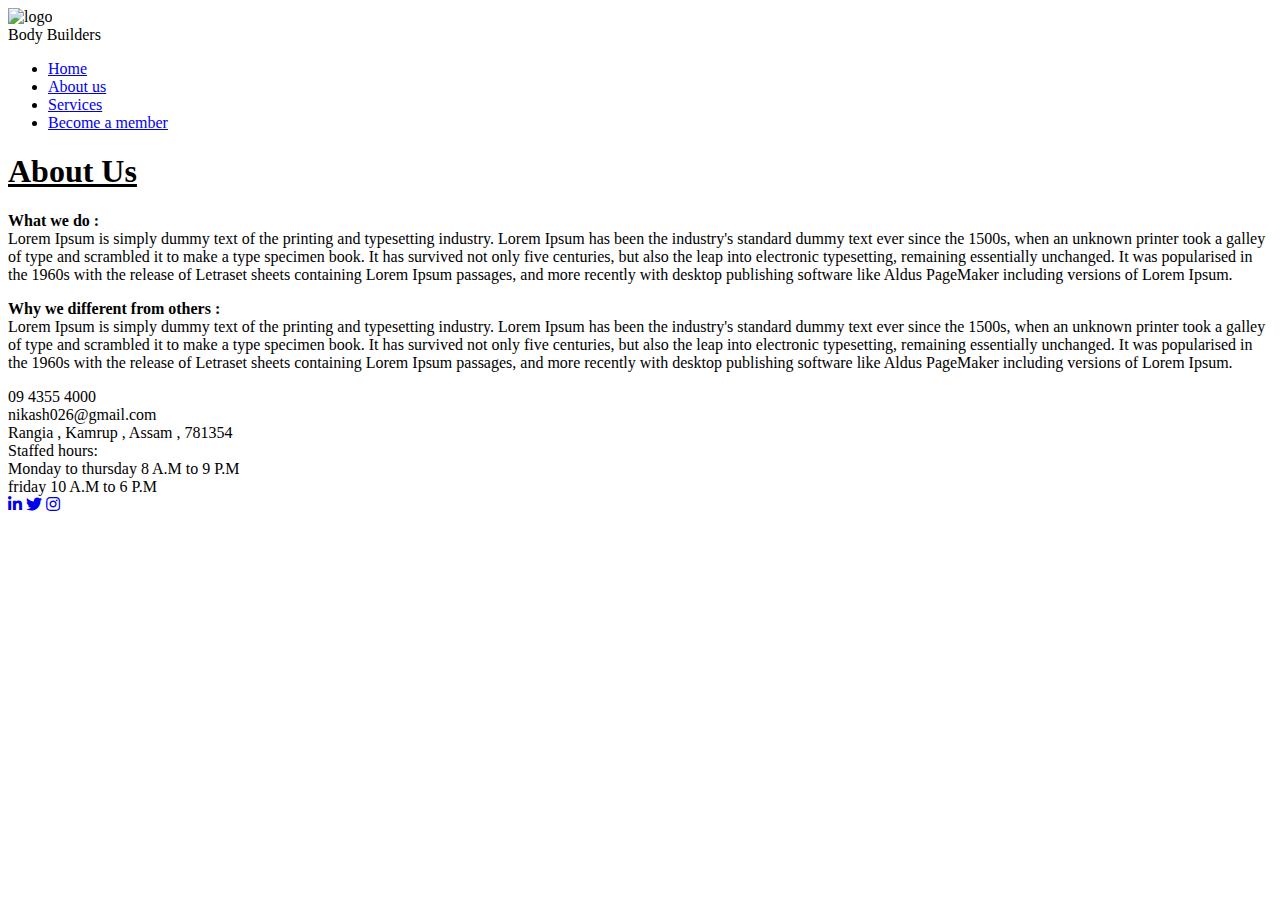
==== ABOUT_PAGE.html @ bda0bb64 "Add files via upload" ====
<!DOCTYPE html>
<html lang="en">

<head>
    <meta charset="UTF-8">
    <meta http-equiv="X-UA-Compatible" content="IE=edge">
    <meta name="viewport" content="width=device-width, initial-scale=1.0">
    <link rel="preconnect" href="https://fonts.googleapis.com">
    <link rel="preconnect" href="https://fonts.gstatic.com" crossorigin>
    <link href="https://fonts.googleapis.com/css2?family=Baloo+2&display=swap" rel="stylesheet">
    <link rel="stylesheet" href="./homecss/member.css">
    <link rel="stylesheet" href="./homecss/style.css">
    <link rel="stylesheet" href="./homecss/about.css">
    <!-- <link rel="stylesheet" href="homecss/all.min.css"> -->
    <link href="href=" https://cdnjs.cloudflare.com/ajax/libs/font-awesome/5.15.3/css/all.min.css "/>
    <link rel=" stylesheet " href=" https://pro.fontawesome.com/releases/v5.10.0/css/all.css ">

    <title>Member</title>
</head>


<body>
     <div class=" bkk " >
        <nav class=" navbar ">
            <div class=" logo "><img src=" ./img/logo.jpg " alt=" logo ">
                <div class="name ">Body Builders</div>
            </div>
           
            <ul class=" nav-list ">

                <li>
                    <a href=" ./gym.html ">Home</a>
                </li>
                <li>
                    <a href=" #ABOUT_PAGE.html ">About us</a>
                </li>
                <li>
                    <a href="./services.html ">Services</a>
                </li>
                <li>
                    <a href="./member.html ">Become a member</a>
                </li>
            </ul>

        </nav>


        <div class="section ">
            <div class="section1 ">
                <h1 ><u>About Us</u></h1>
            </div>  
            <div class="section2 "> 
                <p><b>What we do  :</b><br> Lorem Ipsum is simply dummy text of the printing and typesetting industry. Lorem Ipsum has been the
                    industry's standard dummy text ever since the 1500s, when an unknown printer took a galley of type and
                    scrambled it to make a type specimen book. It has survived not only five centuries, but also the leap into
                    electronic typesetting, remaining essentially unchanged. It was popularised in the 1960s with the release of
                    Letraset sheets containing Lorem Ipsum passages, and more recently with desktop publishing software like
                    Aldus PageMaker including versions of Lorem Ipsum.</p>
            </div>
            <div class="section3 "> 
                <p><b>Why we different from others :</b><br> Lorem Ipsum is simply dummy text of the printing and typesetting industry. Lorem Ipsum has been the
                    industry's standard dummy text ever since the 1500s, when an unknown printer took a galley of type and
                    scrambled it to make a type specimen book. It has survived not only five centuries, but also the leap into
                    electronic typesetting, remaining essentially unchanged. It was popularised in the 1960s with the release of
                    Letraset sheets containing Lorem Ipsum passages, and more recently with desktop publishing software like
                    Aldus PageMaker including versions of Lorem Ipsum.</p>
            </div>
            
        </div>
    <div class="lastpart ">
        <div class="first ">
            <div class="first1 ">09 4355 4000</div>
            <div class="first2 ">nikash026@gmail.com</div>
            <div class="first3 ">Rangia , Kamrup , Assam , 781354</div>
        </div>
        <div class="second ">
            <div class="second1 ">Staffed hours:</div>
            <div class="second1 ">Monday to thursday 8 A.M to 9 P.M</div>
            <div class="second1 ">friday 10 A.M to 6 P.M</div>
        </div>
        <div class="third ">
            <div class="social ">
                <a href="https://www.linkedin.com/in/nikash-r-saraswati-360153215/ "><i class="fab fa-linkedin-in "></i></a>
                <a href="https://twitter.com/nikash_ranjan "><i class="fab fa-twitter "></i></a>
                <a href="https://www.instagram.com/nikas943/ "><i class="fab fa-instagram "></i></a>
            </div>
        </div>
    </div>

    </body>

</html>
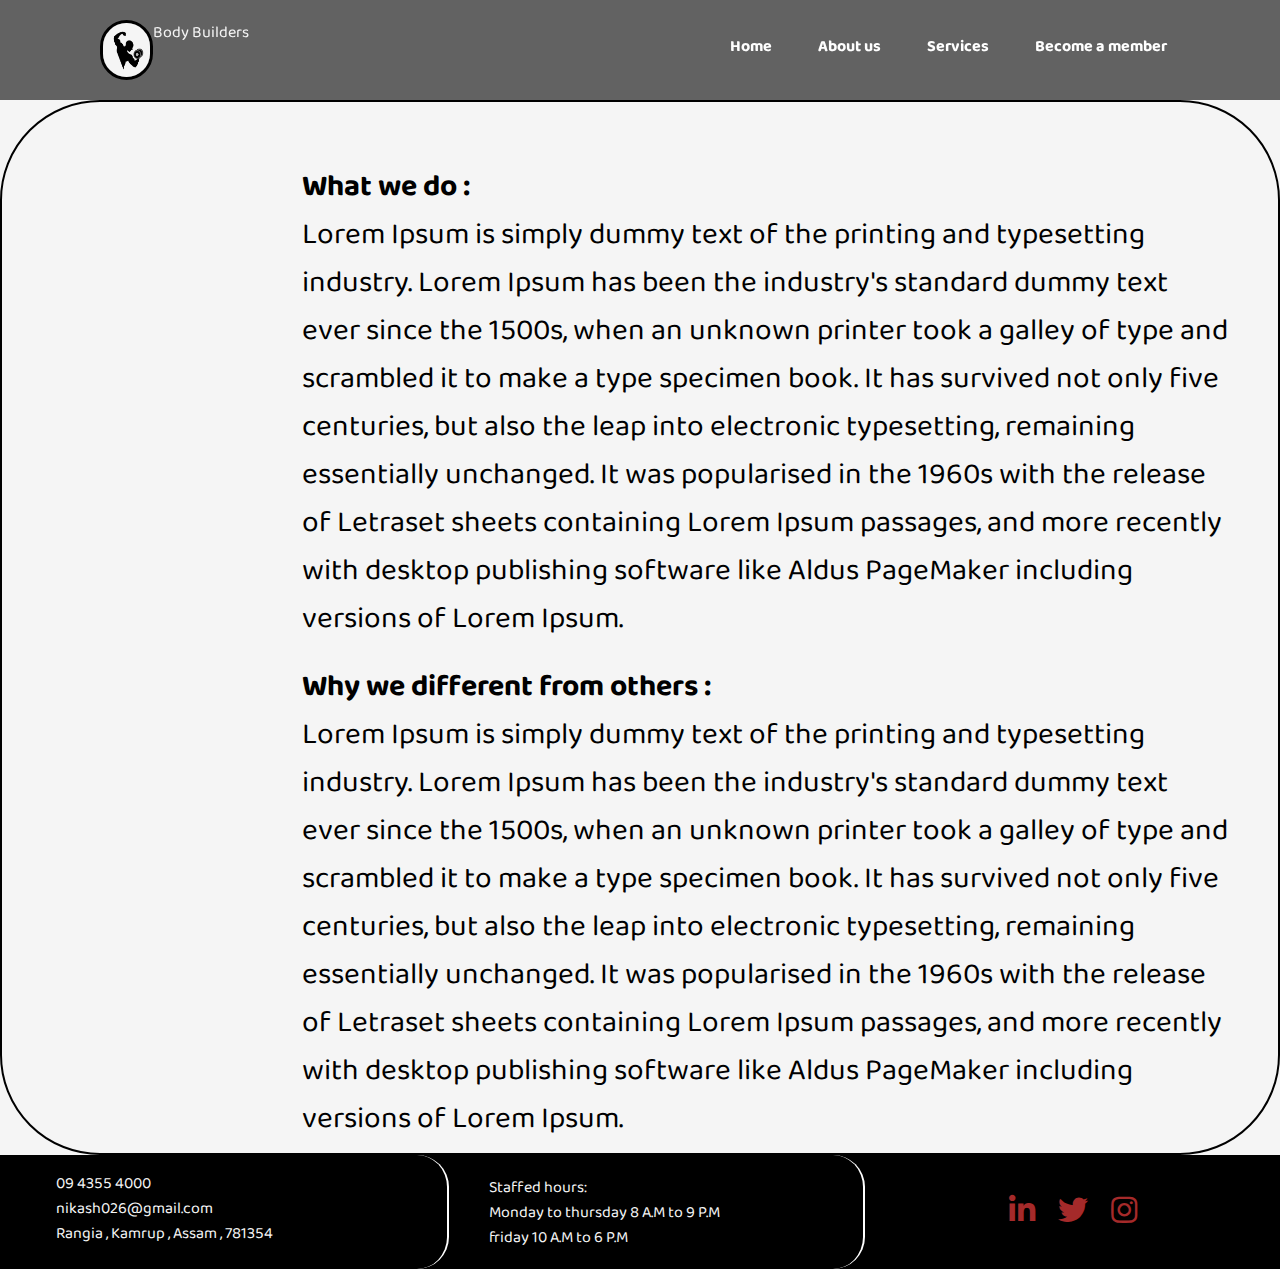
==== commit 35f3f29c: "Update ABOUT_PAGE.html" ====
--- a/ABOUT_PAGE.html
+++ b/ABOUT_PAGE.html
@@ -8,9 +8,9 @@
     <link rel="preconnect" href="https://fonts.googleapis.com">
     <link rel="preconnect" href="https://fonts.gstatic.com" crossorigin>
     <link href="https://fonts.googleapis.com/css2?family=Baloo+2&display=swap" rel="stylesheet">
-    <link rel="stylesheet" href="./homecss/member.css">
-    <link rel="stylesheet" href="./homecss/style.css">
-    <link rel="stylesheet" href="./homecss/about.css">
+    <link rel="stylesheet" href="./member.css">
+    <link rel="stylesheet" href="./style.css">
+    <link rel="stylesheet" href="./about.css">
     <!-- <link rel="stylesheet" href="homecss/all.min.css"> -->
     <link href="href=" https://cdnjs.cloudflare.com/ajax/libs/font-awesome/5.15.3/css/all.min.css "/>
     <link rel=" stylesheet " href=" https://pro.fontawesome.com/releases/v5.10.0/css/all.css ">
@@ -22,7 +22,7 @@
 <body>
      <div class=" bkk " >
         <nav class=" navbar ">
-            <div class=" logo "><img src=" ./img/logo.jpg " alt=" logo ">
+            <div class=" logo "><img src=" ./logo.jpg " alt=" logo ">
                 <div class="name ">Body Builders</div>
             </div>
            
@@ -89,4 +89,4 @@
 
     </body>
 
-</html>+</html>
--- a/member.css
+++ b/member.css
@@ -0,0 +1,138 @@
+            body {
+                padding: 0px;
+                margin: 0px;
+                background-size: cover;
+                color: whitesmoke;
+                font-family: 'Baloo 2', cursive;
+            }
+            
+            .back {
+                background-image: url(../img/member.jpg);
+                background-size: cover;
+                height: 100vh;
+            }
+            
+            .contain {
+                margin-top: 100px;
+                margin-bottom: 25px;
+                margin-left: 25px;
+                border: 2px solid#f5f5f5;
+                border-radius: 13px;
+                width: 25%;
+                padding-left: 56px;
+            }
+            
+            .contain h1 {
+                display: flex;
+                color: #f5f5f5;
+                justify-content: center;
+                padding-right: 43px;
+            }
+            
+            .form-group input {
+                text-align: center;
+                margin-right: 5px;
+                width: 300px;
+                border: 2px solid black;
+                border-radius: 10px;
+                margin-bottom: 20px;
+            }
+            
+            .form-group button {
+                text-align: center;
+                margin-right: 5px;
+                width: 300px;
+                border: 2px solid black;
+                border-radius: 10px;
+                margin-bottom: 20px;
+            }
+            
+            .form-group button:hover {
+                background: black;
+                color: white;
+            }
+            
+            .lastpart {
+                background: black;
+                display: flex;
+                flex-direction: row;
+            }
+            
+            .first {
+                display: flex;
+                /* justify-content: center; */
+                border-right: 2px solid white;
+                width: 33%;
+                flex-direction: column;
+                padding: 16px;
+                border-radius: 32px;
+            }
+            
+            .second {
+                display: flex;
+                justify-content: center;
+                width: 33%;
+                border-right: 2px solid white;
+                border-radius: 32px;
+                flex-direction: column;
+            }
+            
+            .third {
+                display: flex;
+                justify-content: center;
+                width: 33%;
+                flex-direction: row;
+            }
+            
+            .first1 {
+                display: flex;
+                justify-content: flex-start;
+                padding-left: 40px;
+            }
+            
+            .first2 {
+                display: flex;
+                justify-content: flex-start;
+                padding-left: 40px;
+            }
+            
+            .first3 {
+                display: flex;
+                justify-content: flex-start;
+                padding-left: 40px;
+            }
+            
+            .second1 {
+                padding-left: 40px;
+            }
+            
+            .second2 {
+                padding-left: 40px;
+            }
+            
+            .second3 {
+                padding-left: 40px;
+            }
+            
+            .third1 {
+                width: 20%;
+            }
+            
+            .third1 a i {
+                width: 20%;
+                -webkit-font-smoothing: antialiased;
+            }
+            
+            .third .social {
+                margin: 40px 40px;
+            }
+            
+            .third .social i {
+                color: #a52a2a;
+                font-size: 30px;
+                padding: 0px 10px;
+            }
+            
+            .third .social i:hover {
+                color: #3d3d3d;
+            }--- a/style.css
+++ b/style.css
@@ -0,0 +1,121 @@
+* {
+    margin: 0;
+    padding: 0;
+    font-family: 'Baloo 2', cursive;
+}
+
+.navbar {
+    position: sticky;
+    top: 0px;
+    left: 0px;
+    width: 100%;
+    height: 100px;
+    padding: 10px 90px;
+    box-sizing: border-box;
+    background: rgba(0, 0, 0, 0.6);
+    cursor: pointer;
+}
+
+.name {
+    display: flex;
+    justify-content: flex-start;
+    text-align: center;
+    padding-top: 10x;
+}
+
+.logo {
+    width: 18%;
+    display: flex;
+    justify-content: flex-start;
+    text-align: center;
+    padding-top: 10px;
+    padding-left: 10px;
+    padding-bottom: 10px;
+}
+
+.logo img {
+    width: 28%;
+    border-radius: 50px;
+    border: solid black;
+}
+
+.navbar {
+    display: flex;
+}
+
+.nav-list {
+    width: 100%;
+    display: flex;
+    text-align: center;
+    justify-content: flex-end;
+    font-style: inherit;
+}
+
+.rightNav {
+    width: 50%;
+    text-align: right;
+    padding-top: 20px;
+    padding-right: 22px;
+}
+
+.nav-list li {
+    padding: 24px 23px;
+    list-style: none;
+}
+
+.nav-list li a {
+    text-decoration: none;
+    color: white;
+    font-weight: bold;
+}
+
+.nav-list li a:hover {
+    color: red;
+    border-radius: 6px;
+}
+
+.background {
+    /* background-blend-mode: darken; */
+    background: linear-gradient(rgba(0, 0, 0, 0.3), rgba(0, 0, 0, 0.3)), url(../img/tcr.png);
+    background-size: cover;
+}
+
+.container {
+    display: flex;
+    justify-content: center;
+    text-align: center;
+    margin: auto;
+    padding: 160px;
+    flex-direction: column;
+    padding-top: 250px;
+}
+
+.big {
+    color: wheat;
+    text-shadow: 5px 6px solid gray;
+    justify-content: flex-start;
+}
+
+.small {
+    color: whitesmoke;
+    padding-top: 20px;
+}
+
+.btn {
+    padding: 5px;
+    background-color: red;
+    color: white;
+    text-transform: none;
+    font-weight: bold;
+    border-radius: 7px;
+    cursor: pointer;
+}
+
+.button {
+    padding: 30px;
+}
+
+.button :hover {
+    background-color: green;
+    color: black;
+}--- a/about.css
+++ b/about.css
@@ -0,0 +1,53 @@
+.container {
+    background-color: rgb(125, 243, 231);
+}
+
+.text1 {
+    color: rgb(46, 11, 5);
+}
+
+.lastpart {
+    padding-bottom: 0px;
+}
+
+.f2 {
+    padding-bottom: 200px;
+}
+
+.section1 {
+    justify-content: center;
+    text-align: center;
+}
+
+.section2 {
+    color: black;
+    height: 500px;
+    display: flex;
+    justify-content: center;
+    align-items: center;
+    font-size: 30px;
+    padding-left: 300px;
+    padding-right: 50px;
+}
+
+.section3 {
+    color: black;
+    height: 500px;
+    display: flex;
+    justify-content: center;
+    align-items: center;
+    font-size: 30px;
+    padding-left: 300px;
+    padding-right: 50px;
+}
+
+.bkk {
+    background: whitesmoke;
+}
+
+.section {
+    border: 2px solid black;
+    border-radius: 100px;
+    background: url(../img/aboutus.jpg);
+    background-size: cover;
+}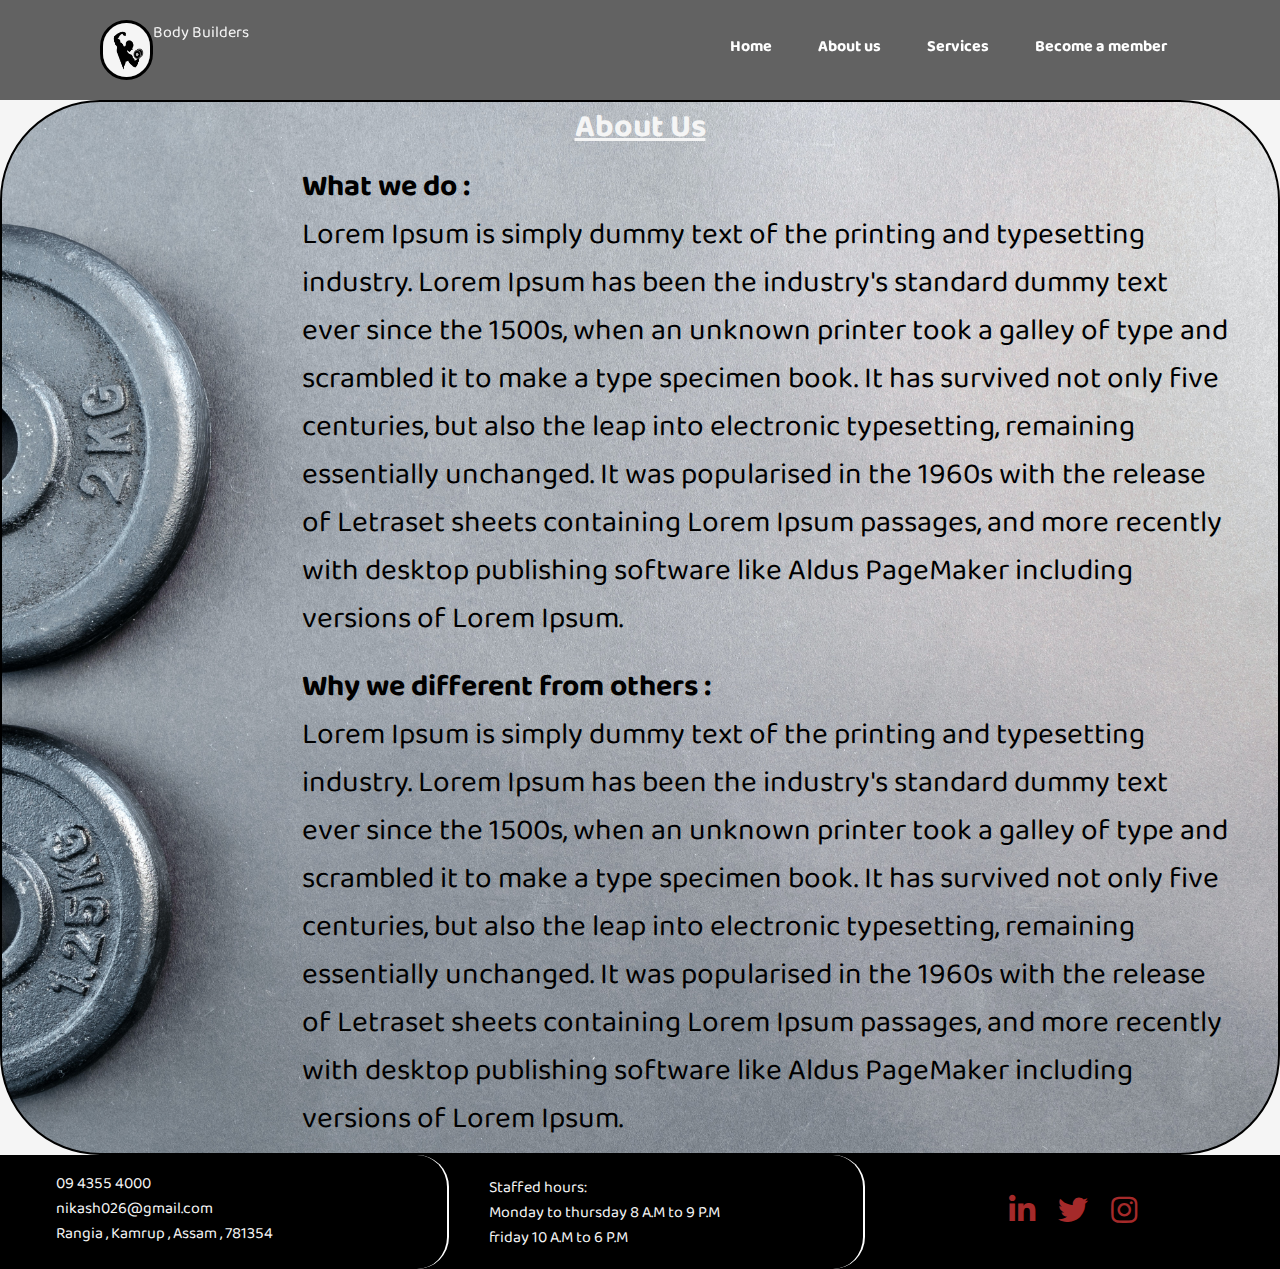
==== commit 64fc61b0: "Update ABOUT_PAGE.html" ====
--- a/ABOUT_PAGE.html
+++ b/ABOUT_PAGE.html
@@ -8,9 +8,9 @@
     <link rel="preconnect" href="https://fonts.googleapis.com">
     <link rel="preconnect" href="https://fonts.gstatic.com" crossorigin>
     <link href="https://fonts.googleapis.com/css2?family=Baloo+2&display=swap" rel="stylesheet">
-    <link rel="stylesheet" href="./member.css">
-    <link rel="stylesheet" href="./style.css">
-    <link rel="stylesheet" href="./about.css">
+    <link rel="stylesheet" href="member.css">
+    <link rel="stylesheet" href="style.css">
+    <link rel="stylesheet" href="about.css">
     <!-- <link rel="stylesheet" href="homecss/all.min.css"> -->
     <link href="href=" https://cdnjs.cloudflare.com/ajax/libs/font-awesome/5.15.3/css/all.min.css "/>
     <link rel=" stylesheet " href=" https://pro.fontawesome.com/releases/v5.10.0/css/all.css ">
@@ -22,14 +22,14 @@
 <body>
      <div class=" bkk " >
         <nav class=" navbar ">
-            <div class=" logo "><img src=" ./logo.jpg " alt=" logo ">
+            <div class=" logo "><img src=" logo.jpg " alt=" logo ">
                 <div class="name ">Body Builders</div>
             </div>
            
             <ul class=" nav-list ">
 
                 <li>
-                    <a href=" ./gym.html ">Home</a>
+                    <a href=" ./index.html ">Home</a>
                 </li>
                 <li>
                     <a href=" #ABOUT_PAGE.html ">About us</a>
--- a/member.css
+++ b/member.css
@@ -7,7 +7,7 @@
             }
             
             .back {
-                background-image: url(../img/member.jpg);
+                background-image: url(member.jpg);
                 background-size: cover;
                 height: 100vh;
             }
@@ -135,4 +135,4 @@
             
             .third .social i:hover {
                 color: #3d3d3d;
-            }+            }
--- a/style.css
+++ b/style.css
@@ -76,7 +76,7 @@
 
 .background {
     /* background-blend-mode: darken; */
-    background: linear-gradient(rgba(0, 0, 0, 0.3), rgba(0, 0, 0, 0.3)), url(../img/tcr.png);
+    background: linear-gradient(rgba(0, 0, 0, 0.3), rgba(0, 0, 0, 0.3)), url(tcr.png);
     background-size: cover;
 }
 
@@ -118,4 +118,4 @@
 .button :hover {
     background-color: green;
     color: black;
-}+}
--- a/about.css
+++ b/about.css
@@ -48,6 +48,6 @@
 .section {
     border: 2px solid black;
     border-radius: 100px;
-    background: url(../img/aboutus.jpg);
+    background: url(aboutus.jpg);
     background-size: cover;
-}+}
